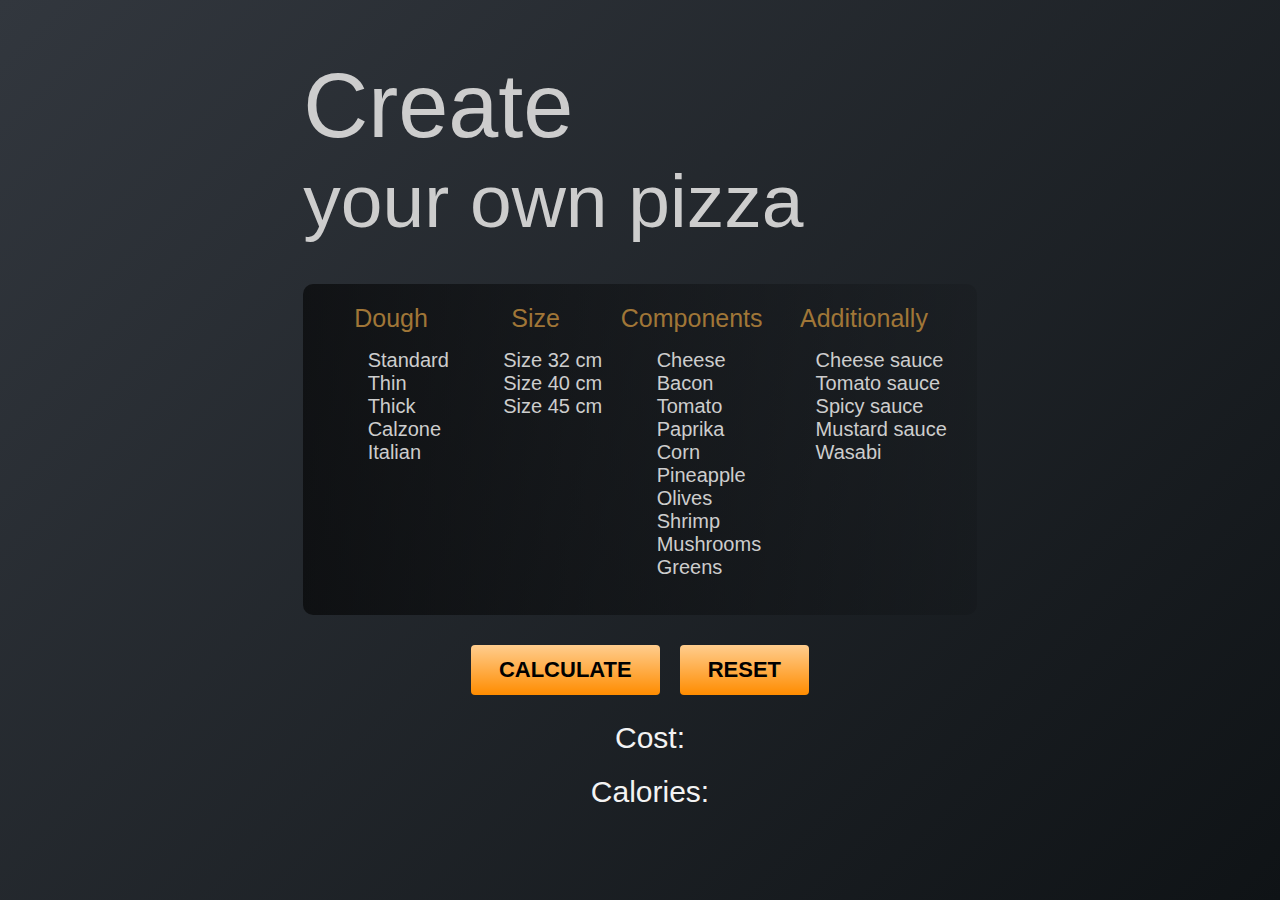
==== index.html @ 3758a0a6 "processing script.js" ====
<!DOCTYPE html>
<html lang="en">
<head>
    <meta charset="UTF-8">
    <title>Pizza</title>
    <meta name="viewport" content="width=device-width, initial-scale=1">
    <link rel="stylesheet" href="css/style.css">
</head>
<body>
    <main>
        <div class="wrapper">
            <div class="page">
                <div class="title">
                    <h1>Create</h1>
                    <h2>your own pizza</h2>
                </div>
                <div class="container">
                    <form action="" class="form">
                        <h3>Dough</h3>
                        <ul>
                            <li>
                                <input type="radio" id="standard" name="dough" onclick="viewImgDough()">
                                <img src="img/pizza.png" alt="">
                                <label for="standard">Standard</label>
                            </li>
                            <li>
                                <input type="radio" id="thin" name="dough" onclick="viewImgDough()">
                                <img src="img/pizza.png" alt="">
                                <label for="thin">Thin</label>
                            </li>
                            <li>
                                <input type="radio" id="thick" name="dough" onclick="viewImgDough()">
                                <img src="img/pizza.png" alt="">
                                <label for="thick">Thick</label>
                            </li>
                            <li>
                                <input type="radio" id="calzone" name="dough" onclick="viewImgDough()">
                                <img src="img/pizza.png" alt="">
                                <label for="calzone">Calzone</label>
                            </li>
                            <li>
                                <input type="radio" id="italian" name="dough" onclick="viewImgDough()">
                                <img src="img/pizza.png" alt="">
                                <label for="italian">Italian</label>
                            </li>
                        </ul>
                    </form>
                    <form action="" class="form">
                        <h3>Size</h3>
                        <ul>
                            <li>
                                <input type="radio" id="size_32" name="size" onclick="viewImgSize(32)">
                                <img src="img/pizza.png" alt="">
                                <label for="size_32">Size 32 cm</label>
                            </li>
                            <li>
                                <input type="radio" id="size_40" name="size" onclick="viewImgSize(40)">
                                <img src="img/pizza.png" alt="">
                                <label for="size_40">Size 40 cm</label>
                            </li>
                            <li>
                                <input type="radio" id="size_45" name="size" onclick="viewImgSize(45)">
                                <img src="img/pizza.png" alt="">
                                <label for="size_45">Size 45 cm</label>
                            </li>
                        </ul>
                    </form>
                    <form action="" class="form">
                        <h3>Components</h3>
                        <ul>
                            <li>
                                <input type="checkbox" name="components" id="cheese" onclick="viewImgComponents()">
                                <img src="img/pizza.png" alt="">
                                <label for="cheese">Cheese</label>
                            </li>
                            <li>
                                <input type="checkbox" name="components" id="bacon" onclick="viewImgComponents()">
                                <img src="img/pizza.png" alt="">
                                <label for="bacon">Bacon</label>
                            </li>
                            <li>
                                <input type="checkbox" name="components" id="tomato" onclick="viewImgComponents()">
                                <img src="img/pizza.png" alt="">
                                <label for="tomato">Tomato</label>
                            </li>
                            <li>
                                <input type="checkbox" name="components" id="paprika" onclick="viewImgComponents()">
                                <img src="img/pizza.png" alt="">
                                <label for="paprika">Paprika</label>
                            </li>
                            <li>
                                <input type="checkbox" name="components" id="corn" onclick="viewImgComponents()">
                                <img src="img/pizza.png" alt="">
                                <label for="corn">Corn</label>
                            </li>
                            <li>
                                <input type="checkbox" name="components" id="pineapple" onclick="viewImgComponents()">
                                <img src="img/pizza.png" alt="">
                                <label for="pineapple">Pineapple</label>
                            </li>
                            <li>
                                <input type="checkbox" name="components" id="olives" onclick="viewImgComponents()">
                                <img src="img/pizza.png" alt="">
                                <label for="olives">Olives</label>
                            </li>
                            <li>
                                <input type="checkbox" name="components" id="shrimp" onclick="viewImgComponents()">
                                <img src="img/pizza.png" alt="">
                                <label for="shrimp">Shrimp</label>
                            </li>
                            <li>
                                <input type="checkbox" name="components" id="mushrooms" onclick="viewImgComponents()">
                                <img src="img/pizza.png" alt="">
                                <label for="mushrooms">Mushrooms</label>
                            </li>
                            <li>
                                <input type="checkbox" name="components" id="greens" onclick="viewImgComponents()">
                                <img src="img/pizza.png" alt="">
                                <label for="greens">Greens</label>
                            </li>
                        </ul>
                    </form>
                    <form action="" class="form">
                        <h3>Additionally</h3>
                        <ul>
                            <li>
                                <input type="checkbox" name="additionally" id="cheese_sauce" onclick="viewImgAdditionally()">
                                <img src="img/pizza.png" alt="">
                                <label for="cheese_sauce">Cheese sauce</label>
                            </li>
                            <li>
                                <input type="checkbox" name="additionally" id="tomato_sauce" onclick="viewImgAdditionally()">
                                <img src="img/pizza.png" alt="">
                                <label for="tomato_sauce">Tomato sauce</label>
                            </li>
                            <li>
                                <input type="checkbox" name="additionally" id="spicy_sauce" onclick="viewImgAdditionally()">
                                <img src="img/pizza.png" alt="">
                                <label for="spicy_sauce">Spicy sauce</label>
                            </li>
                            <li>
                                <input type="checkbox" name="additionally" id="mustard_sauce" onclick="viewImgAdditionally()">
                                <img src="img/pizza.png" alt="">
                                <label for="mustard_sauce">Mustard sauce</label>
                            </li>
                            <li>
                                <input type="checkbox" name="additionally" id="wasabi" onclick="viewImgAdditionally()">
                                <img src="img/pizza.png" alt="">
                                <label for="wasabi">Wasabi</label>
                            </li>
                        </ul>
                    </form>
                </div>
                <div class="button">
                    <button onclick="cooking()">calculate</button>
                    <button onclick="reset()">reset</button>
                </div>
            </div>
            <div class="result">
                <div class="information_image">
                    <div class="information_cost" id="information_cost">Cost: </div>
                    <div class="information_calories" id="information_calories">Calories: </div>
                    <div class="img_container_block">
                        <div class="img_dough_block">
                            <img src="img/dough/standard.png" alt="" class="img_dough">
                            <img src="img/dough/thin.png" alt="" class="img_dough">
                            <img src="img/dough/thick.png" alt="" class="img_dough">
                            <img src="img/dough/calzone.png" alt="" class="img_dough">
                            <img src="img/dough/italian.png" alt="" class="img_dough">
                        </div>
                        <div class="img_components_block">
                            <img src="img/components/cheese.png" alt="" class="img_components">
                            <img src="img/components/bacon.png" alt="" class="img_components">
                            <img src="img/components/tomato.png" alt="" class="img_components">
                            <img src="img/components/paprika.png" alt="" class="img_components">
                            <img src="img/components/corn.png" alt="" class="img_components">
                            <img src="img/components/pineapple.png" alt="" class="img_components">
                            <img src="img/components/olives.png" alt="" class="img_components">
                            <img src="img/components/shrimp.png" alt="" class="img_components">
                            <img src="img/components/mushrooms.png" alt="" class="img_components">
                            <img src="img/components/greens.png" alt="" class="img_components">
                        </div>
                        <div class="img_additionally_block">
                            <img src="img/additionally/cheese.png" alt="" class="img_additionally">
                            <img src="img/additionally/tomato.png" alt="" class="img_additionally">
                            <img src="img/additionally/spicy.png" alt="" class="img_additionally">
                            <img src="img/additionally/mustard.png" alt="" class="img_additionally">
                            <img src="img/additionally/wassabi.png" alt="" class="img_additionally">
                        </div>
                    </div>
                </div>
            </div>
        </div>
    </main>
</body>
<script src="script/script.js"></script>
</html>
---- css/style.css ----
@font-face {
    font-family: Righteous;
    src: url("../font/Righteous-Regular.ttf");
}
body{
    margin: 0;
    background: linear-gradient(135deg, #32373e, #0f1316);
    font-family: Righteous, sans-serif;
}
main{
    height: 100vh;
    width: 100vw;
    background-image: url(../img/background.png);
    background-size: contain;
    background-repeat: no-repeat;
    display: flex;
    align-items: flex-start;
    justify-content: center;
}
.wrapper{
    width: 1100px;
    display: flex;
    align-items: center;
    justify-content: flex-start;
}
h1{
    color: #cdcdcd;
    font-size: 120px;
    font-weight: 500;
    margin: 0;
}
h2{
    color: #cdcdcd;
    font-size: 100px;
    font-weight: 500;
    margin: 0 0 40px 0;
}
h3{
    color: #a07637;
    text-align: center;
    font-size: 25px;
    margin: 0 0 10px;
    font-weight: 300;
}
.page{
    display: flex;
    align-items: flex-start;
    flex-direction: column;

}
.container{
    display: flex;
    align-items: flex-start;
    flex-direction: row;
    justify-content: flex-start;
    background: linear-gradient(90deg, rgba(1,1,1,0.6), rgba(1,1,1,0.1)) ;
    border-radius: 10px;
    padding: 20px;
}
label{
    color: #cdcdcd;
    font-size: 20px;
    transition: 0.4s;
}
label:hover, input:hover{
    cursor: pointer;
    color: #ffcd8e;
}
input{
    position: absolute;
    z-index: -1;
    opacity: 0;
}
input:checked ~ label{
    color: darkorange;
}
input:checked + img{
    opacity: 1;
}
ul{
    list-style: none;
    padding: 0 10px;
}
li img{
    height: 18px;
    opacity: 0;
    transition: 0.2s;
}
.button{
    display: flex;
    width: 100%;
    justify-content: center;
}
button{
    padding: 12px 28px;
    background: linear-gradient(#ffcd8e,darkorange);
    transition: 0.5s;
    border: none;
    outline: 0;
    border-radius: 4px;
    font-size: 22px;
    font-weight: 600;
    margin: 30px 10px 10px;
    text-transform: uppercase;
}
button:hover{
    cursor: pointer;
    background: linear-gradient(#edc087, #e17c02);
}
.result{
    display: flex;
    flex-direction: column;
    justify-content: flex-start;
    position: absolute;
    bottom: 10px;
    right: 10px;

}
.information_image{
    width: 550px;
    height: 550px;
    margin: 20px;
    display: flex;
    flex-direction: column;
    align-items: center;
    justify-content: center;
}
.information_cost{
    font-size: 30px;
    color: #f3f3f3;
    padding: 10px 20px;
    height: 45px;
    width: 100%;
    font-weight: 300;
}
.information_cost span{
    color: orange;
    padding: 0 10px;
    font-weight: 600;
}
.information_calories{
    font-size: 30px;
    color: #f3f3f3;
    padding: 10px 20px;
    height: 45px;
    width: 100%;
    font-weight: 300;
}
.information_calories span{
    color: orange;
    padding: 0 10px;
    font-weight: 600;
}
.img_container_block{
    display: flex;
    align-items: center;
    justify-content: center;
    width: 550px;
    height: 550px;
    background-image: url(../img/table.png);
    background-size: contain;
    background-repeat: no-repeat;
    background-position: center center;
    position: relative;
}
.img_container_block div{
    display: flex;
    align-items: center;
    justify-content: center;
    position: absolute;
    width: 260px;
    height: 260px;
}
.img_dough{
    display: flex;
    align-items: center;
    justify-content: center;
    position: absolute;
    width: 100%;
    height: 100%;
    border-radius: 50%;
    box-shadow: 10px 7px 16px -10px rgba(0,0,0,0.75);
    opacity: 0;
    transition: 1s;
}
.img_components{
    display: flex;
    align-items: center;
    justify-content: center;
    position: absolute;
    opacity: 0;
    transition: 1s;
}
.img_components{
    width: 87%;
    height: 87%;
}
.img_additionally_block{
    position: absolute;
    top: 70px;
    right: 0;
    transition: 0.5s;
    display: flex;
    flex-direction: column;
    max-width: 100px;
}
.img_additionally_block img{
    width: 100px;
    opacity: 0;
}

@media (max-width: 1400px) {
    .information_image{
        flex-direction: column;
        width: 100%;
        height: 450px;
        text-align: center;
    }
    .result{
        position: relative;
    }
    .img_container_block{
        height: 450px;
    }
    .wrapper{
        flex-direction: column;
        align-items: center;
        background-image: none;
    }
    h1{
        font-size: 90px;
    }
    h2{
        font-size: 75px;
    }
    .information_image{
        height: 100px;
    }
    .img_container_block{
        display: none;
    }
    main{
        align-items: center;
    }
}
@media (max-width: 840px) {
    main{
        justify-content: flex-start;
    }
    h1{
        font-size: 65px;
        text-align: end;
    }
    h2{
        font-size: 45px;
        text-align: end;
    }
    h3{
        font-size: 16px;
    }
    label{
        font-size: 14px;
    }
    .wrapper{
        min-width: 600px;
    }
    li img{
        height: 12px;
    }
    .title{
        display: flex;
        width: 100%;
        flex-direction: column;
        align-items: flex-end;
    }
    .information_cost, .information_calories{
        font-size: 22px;
    }
    .information_calories span, .information_cost span{
        font-size: 30px;
    }
}
@media (max-width: 600px) {
    .container{
        flex-direction: column;
    }
}
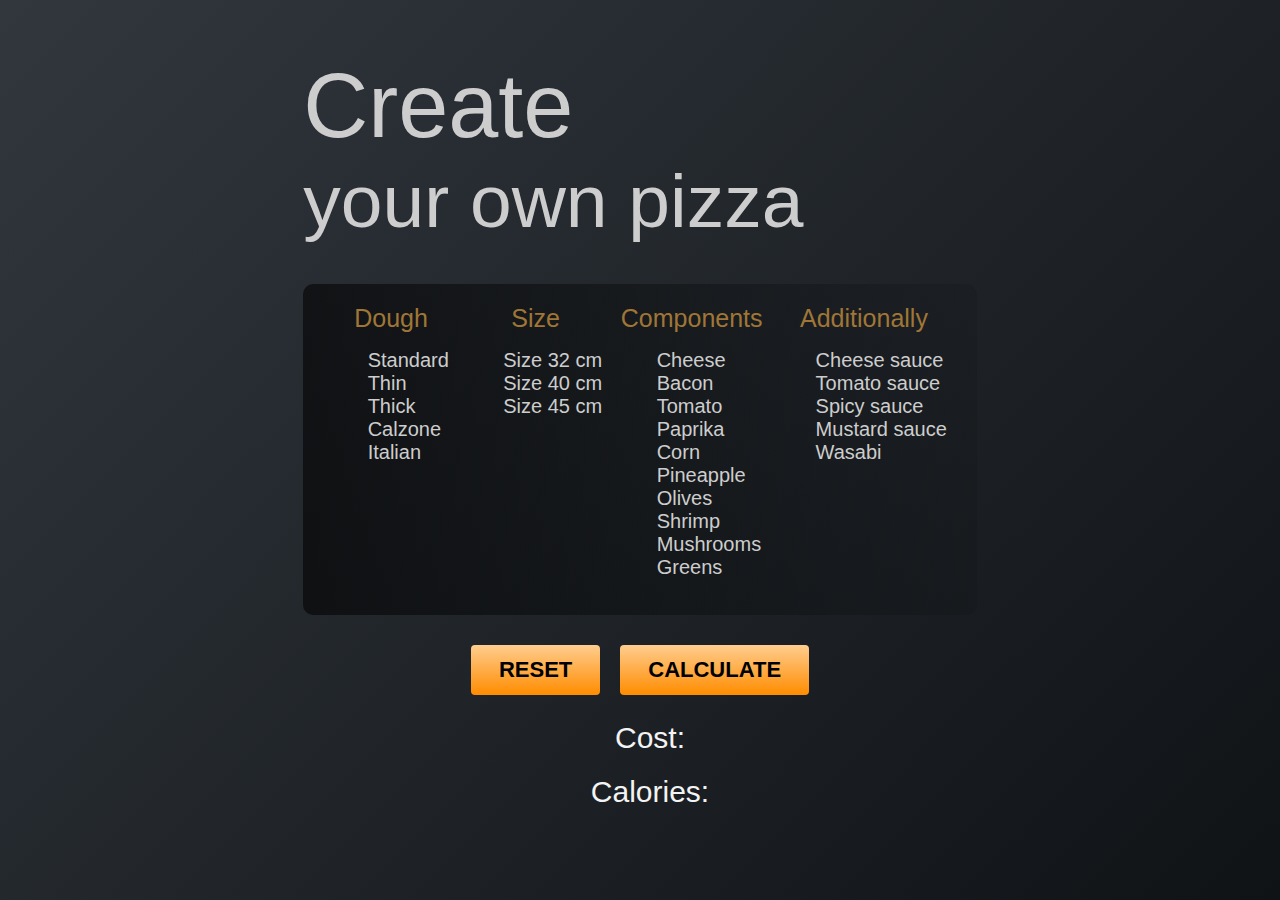
==== commit 78213fd7: "processing script.js" ====
--- a/index.html
+++ b/index.html
@@ -5,6 +5,7 @@
     <title>Pizza</title>
     <meta name="viewport" content="width=device-width, initial-scale=1">
     <link rel="stylesheet" href="css/style.css">
+    <link href="https://fonts.googleapis.com/icon?family=Material+Icons" rel="stylesheet">
 </head>
 <body>
     <main>
@@ -152,8 +153,8 @@
                     </form>
                 </div>
                 <div class="button">
+                    <button onclick="reset()">reset</button>
                     <button onclick="cooking()">calculate</button>
-                    <button onclick="reset()">reset</button>
                 </div>
             </div>
             <div class="result">
@@ -192,6 +193,33 @@
             </div>
         </div>
     </main>
+<div class="popup" id="popup">
+    <div class="popup_container">
+        <div class="popup_content" id="popup_content">
+            <div class="close_popup" onclick="closePopup()">
+                <span class="material-icons">
+                    close
+                </span>
+            </div>
+            <div class="title_popup">
+                Warning
+            </div>
+            <div class="text_popup" id="text_popup">
+                <div>Lorem ipsum dolor sit amet, consectetur adipisicing elit. Aperiam debitis dolor dolore hic ipsa
+                    labore libero modi nam, necessitatibus nesciunt officia pariatur, perspiciatis quod tempora vel! Cum
+                    deserunt libero voluptates!
+                </div>
+                <div>Expedita nobis nulla quis repellat sint, veniam! Beatae corporis harum possimus quas quos.
+                    Assumenda atque distinctio eligendi ipsam iure nam neque nesciunt qui, rem temporibus totam, unde
+                    velit veniam veritatis?
+                </div>
+            </div>
+            <div class="popup_button">
+                <button onclick="closePopup()">OK</button>
+            </div>
+        </div>
+    </div>
+</div>
 </body>
 <script src="script/script.js"></script>
 </html>--- a/css/style.css
+++ b/css/style.css
@@ -209,6 +209,58 @@
     opacity: 0;
 }
 
+.popup{
+    position: fixed;
+    top: 0;
+    left: 0;
+    width: 100%;
+    height: 100%;
+    background-color: rgba(1,1,1,0.8);
+    opacity: 0;
+    visibility: hidden;
+    transition: 1s;
+}
+.popup_container{
+    min-height: 100%;
+    display: flex;
+    justify-content: center;
+    align-items: center;
+    font-family: sans-serif;
+    padding: 30px 10px;
+}
+.popup_content{
+    background-color: #FFFFFF;
+    color: #2d2d2d;
+    max-width: 600px;
+    padding: 30px;
+    position: relative;
+    transition: 0.8s;
+    transform: perspective(700px) translate(0, -100%) rotateX(45deg);
+}
+.title_popup{
+    font-size: 40px;
+    margin-bottom: 30px;
+    font-weight: 600;
+}
+.text_popup span{
+    color: #a07637;
+    font-weight: 600;
+}
+.close_popup span{
+    position: absolute;
+    top: 10px;
+    right: 10px;
+}
+.close_popup span:hover{
+    cursor: pointer;
+    transition: 0.3s;
+    color: #e17c02;
+}
+.popup_button{
+    width: 100%;
+    display: flex;
+    justify-content: center;
+}
 @media (max-width: 1400px) {
     .information_image{
         flex-direction: column;
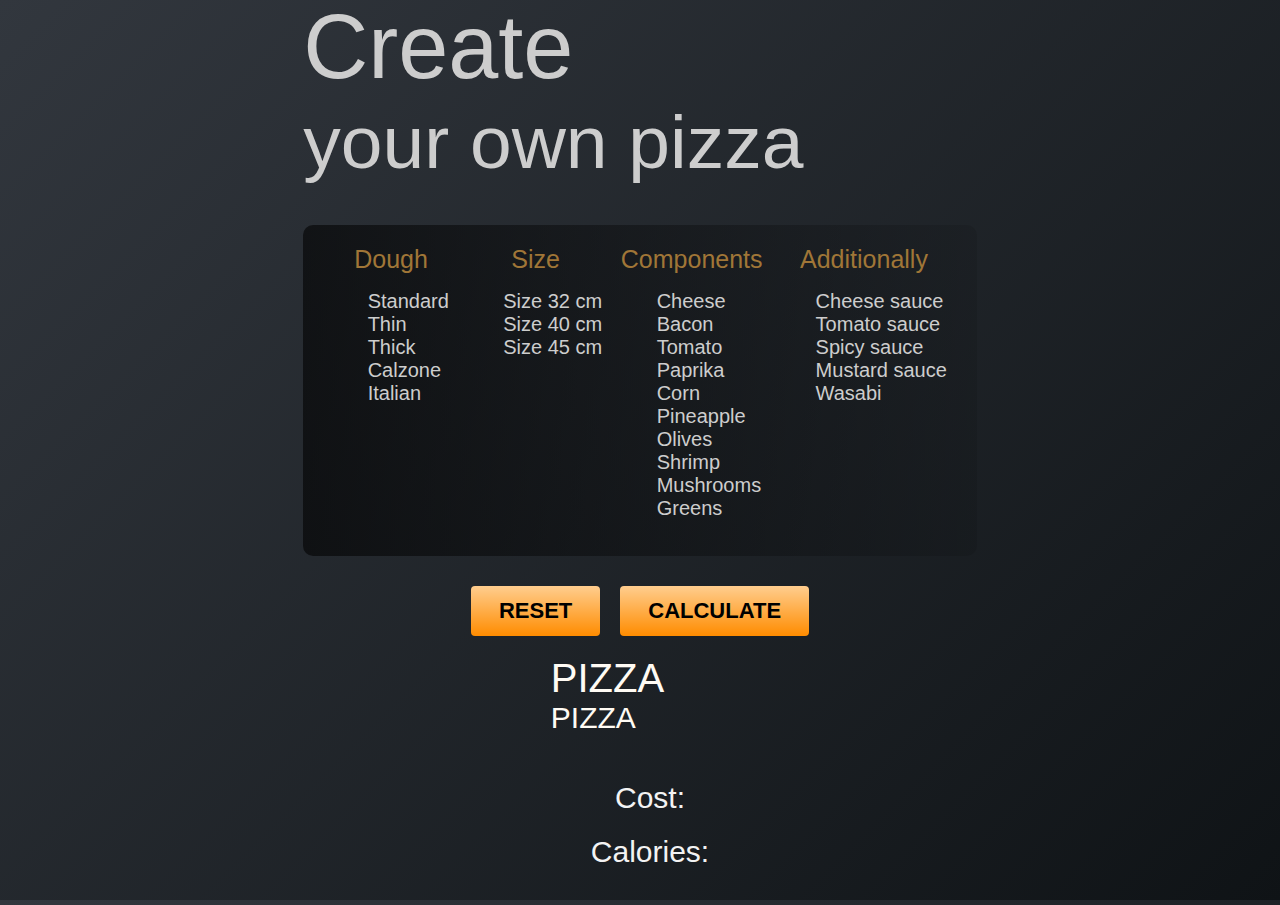
==== commit e9e82c89: "correct html. add div.result_pizza" ====
--- a/index.html
+++ b/index.html
@@ -158,6 +158,10 @@
                 </div>
             </div>
             <div class="result">
+                <div class="result_pizza" id="result_pizza">
+                    <div class="result_title">PIZZA</div>
+                    <div class="result_components">PIZZA</div>
+                </div>
                 <div class="information_image">
                     <div class="information_cost" id="information_cost">Cost: </div>
                     <div class="information_calories" id="information_calories">Calories: </div>
@@ -202,7 +206,7 @@
                 </span>
             </div>
             <div class="title_popup">
-                Warning
+                The pizza is not formed
             </div>
             <div class="text_popup" id="text_popup">
                 <div>Lorem ipsum dolor sit amet, consectetur adipisicing elit. Aperiam debitis dolor dolore hic ipsa
@@ -215,7 +219,9 @@
                 </div>
             </div>
             <div class="popup_button">
-                <button onclick="closePopup()">OK</button>
+                <button onclick="closePopup()">
+                    Return to select
+                </button>
             </div>
         </div>
     </div>
--- a/css/style.css
+++ b/css/style.css
@@ -103,6 +103,10 @@
     margin: 30px 10px 10px;
     text-transform: uppercase;
 }
+button span{
+    margin: 0 12px;
+    font-size: 22px;
+}
 button:hover{
     cursor: pointer;
     background: linear-gradient(#edc087, #e17c02);
@@ -115,6 +119,17 @@
     bottom: 10px;
     right: 10px;
 
+}
+.result_pizza{
+padding: 20px;
+}
+.result_title{
+    font-size: 40px;
+    color: #fffbf4;
+}
+.result_components{
+    font-size: 30px;
+    color: #fffbf4;
 }
 .information_image{
     width: 550px;
@@ -229,18 +244,22 @@
     padding: 30px 10px;
 }
 .popup_content{
-    background-color: #FFFFFF;
+    background-color: white;
+    box-shadow:1px 2px 9px 7px rgba(0,0,0,0.21)inset;
+    border-radius: 5px;
     color: #2d2d2d;
     max-width: 600px;
     padding: 30px;
     position: relative;
     transition: 0.8s;
-    transform: perspective(700px) translate(0, -100%) rotateX(45deg);
+    transform: perspective(700px) translate(0, -200%) rotateX(45deg);
+    text-align: center;
 }
 .title_popup{
     font-size: 40px;
-    margin-bottom: 30px;
-    font-weight: 600;
+    margin: 15px 0 30px;
+    font-weight: 600;
+    text-align: center;
 }
 .text_popup span{
     color: #a07637;
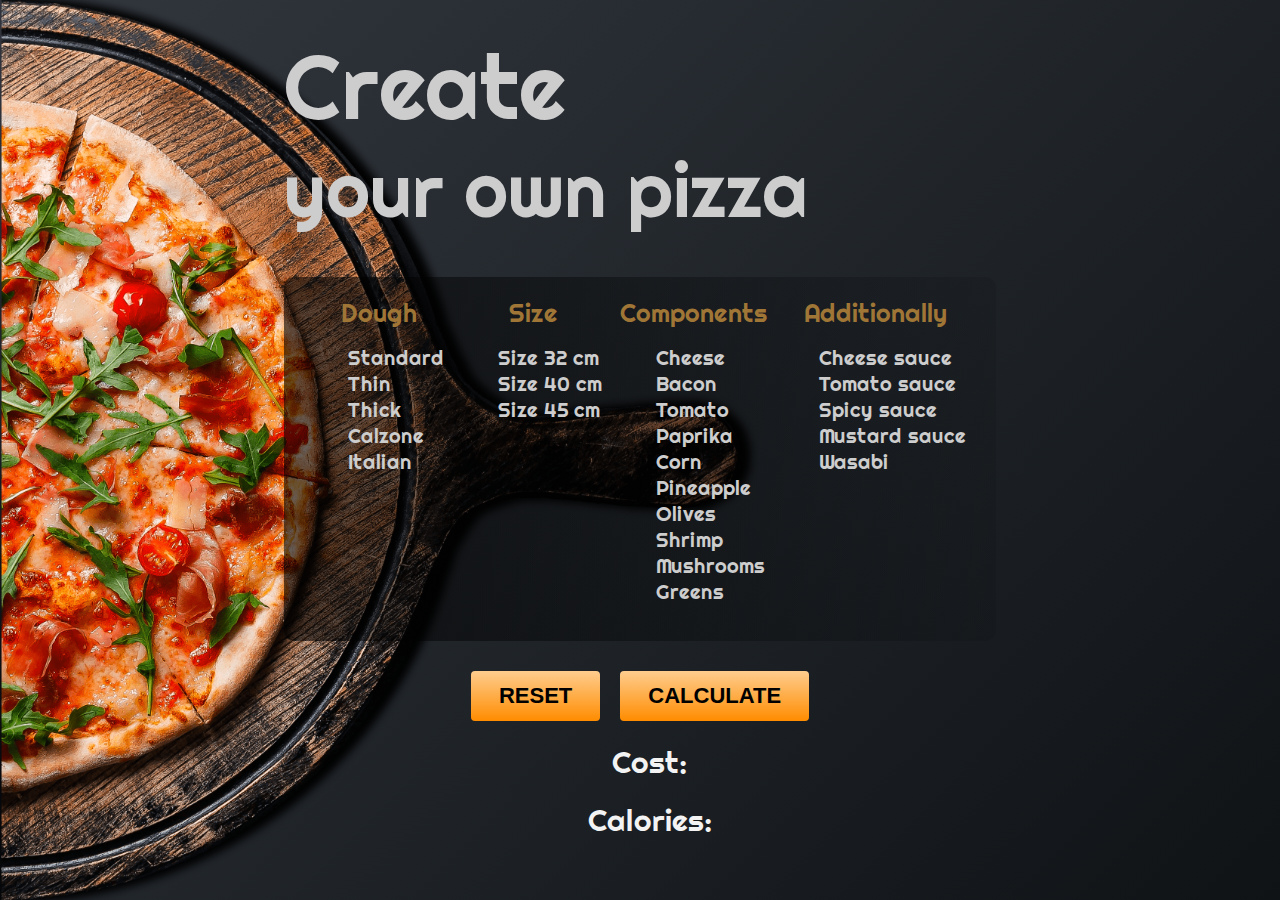
==== commit 34bb8f75: "Merge 6398d579c5e54543dda902efd6c99916c4ea619d into 1d4d8d4e153381d5fc162fe3915fe1eb0f5e0ee5" ====
--- a/index.html
+++ b/index.html
@@ -20,29 +20,29 @@
                         <h3>Dough</h3>
                         <ul>
                             <li>
-                                <input type="radio" id="standard" name="dough" onclick="viewImgDough()">
-                                <img src="img/pizza.png" alt="">
-                                <label for="standard">Standard</label>
-                            </li>
-                            <li>
-                                <input type="radio" id="thin" name="dough" onclick="viewImgDough()">
-                                <img src="img/pizza.png" alt="">
-                                <label for="thin">Thin</label>
-                            </li>
-                            <li>
-                                <input type="radio" id="thick" name="dough" onclick="viewImgDough()">
-                                <img src="img/pizza.png" alt="">
-                                <label for="thick">Thick</label>
-                            </li>
-                            <li>
-                                <input type="radio" id="calzone" name="dough" onclick="viewImgDough()">
-                                <img src="img/pizza.png" alt="">
-                                <label for="calzone">Calzone</label>
-                            </li>
-                            <li>
-                                <input type="radio" id="italian" name="dough" onclick="viewImgDough()">
-                                <img src="img/pizza.png" alt="">
-                                <label for="italian">Italian</label>
+                                <input type="radio" id="Standard" name="dough" onclick="viewImgDough()">
+                                <img src="img/pizza.png" alt="">
+                                <label for="Standard">Standard</label>
+                            </li>
+                            <li>
+                                <input type="radio" id="Thin" name="dough" onclick="viewImgDough()">
+                                <img src="img/pizza.png" alt="">
+                                <label for="Thin">Thin</label>
+                            </li>
+                            <li>
+                                <input type="radio" id="Thick" name="dough" onclick="viewImgDough()">
+                                <img src="img/pizza.png" alt="">
+                                <label for="Thick">Thick</label>
+                            </li>
+                            <li>
+                                <input type="radio" id="Calzone" name="dough" onclick="viewImgDough()">
+                                <img src="img/pizza.png" alt="">
+                                <label for="Calzone">Calzone</label>
+                            </li>
+                            <li>
+                                <input type="radio" id="Italian" name="dough" onclick="viewImgDough()">
+                                <img src="img/pizza.png" alt="">
+                                <label for="Italian">Italian</label>
                             </li>
                         </ul>
                     </form>
@@ -50,19 +50,19 @@
                         <h3>Size</h3>
                         <ul>
                             <li>
-                                <input type="radio" id="size_32" name="size" onclick="viewImgSize(32)">
-                                <img src="img/pizza.png" alt="">
-                                <label for="size_32">Size 32 cm</label>
-                            </li>
-                            <li>
-                                <input type="radio" id="size_40" name="size" onclick="viewImgSize(40)">
-                                <img src="img/pizza.png" alt="">
-                                <label for="size_40">Size 40 cm</label>
-                            </li>
-                            <li>
-                                <input type="radio" id="size_45" name="size" onclick="viewImgSize(45)">
-                                <img src="img/pizza.png" alt="">
-                                <label for="size_45">Size 45 cm</label>
+                                <input type="radio" id="Size_32" name="size" onclick="viewImgSize(32)">
+                                <img src="img/pizza.png" alt="">
+                                <label for="Size_32">Size 32 cm</label>
+                            </li>
+                            <li>
+                                <input type="radio" id="Size_40" name="size" onclick="viewImgSize(40)">
+                                <img src="img/pizza.png" alt="">
+                                <label for="Size_40">Size 40 cm</label>
+                            </li>
+                            <li>
+                                <input type="radio" id="Size_45" name="size" onclick="viewImgSize(45)">
+                                <img src="img/pizza.png" alt="">
+                                <label for="Size_45">Size 45 cm</label>
                             </li>
                         </ul>
                     </form>
@@ -70,54 +70,54 @@
                         <h3>Components</h3>
                         <ul>
                             <li>
-                                <input type="checkbox" name="components" id="cheese" onclick="viewImgComponents()">
-                                <img src="img/pizza.png" alt="">
-                                <label for="cheese">Cheese</label>
-                            </li>
-                            <li>
-                                <input type="checkbox" name="components" id="bacon" onclick="viewImgComponents()">
-                                <img src="img/pizza.png" alt="">
-                                <label for="bacon">Bacon</label>
-                            </li>
-                            <li>
-                                <input type="checkbox" name="components" id="tomato" onclick="viewImgComponents()">
-                                <img src="img/pizza.png" alt="">
-                                <label for="tomato">Tomato</label>
-                            </li>
-                            <li>
-                                <input type="checkbox" name="components" id="paprika" onclick="viewImgComponents()">
-                                <img src="img/pizza.png" alt="">
-                                <label for="paprika">Paprika</label>
-                            </li>
-                            <li>
-                                <input type="checkbox" name="components" id="corn" onclick="viewImgComponents()">
-                                <img src="img/pizza.png" alt="">
-                                <label for="corn">Corn</label>
-                            </li>
-                            <li>
-                                <input type="checkbox" name="components" id="pineapple" onclick="viewImgComponents()">
-                                <img src="img/pizza.png" alt="">
-                                <label for="pineapple">Pineapple</label>
-                            </li>
-                            <li>
-                                <input type="checkbox" name="components" id="olives" onclick="viewImgComponents()">
-                                <img src="img/pizza.png" alt="">
-                                <label for="olives">Olives</label>
-                            </li>
-                            <li>
-                                <input type="checkbox" name="components" id="shrimp" onclick="viewImgComponents()">
-                                <img src="img/pizza.png" alt="">
-                                <label for="shrimp">Shrimp</label>
-                            </li>
-                            <li>
-                                <input type="checkbox" name="components" id="mushrooms" onclick="viewImgComponents()">
-                                <img src="img/pizza.png" alt="">
-                                <label for="mushrooms">Mushrooms</label>
-                            </li>
-                            <li>
-                                <input type="checkbox" name="components" id="greens" onclick="viewImgComponents()">
-                                <img src="img/pizza.png" alt="">
-                                <label for="greens">Greens</label>
+                                <input type="checkbox" name="components" id="Cheese" onclick="viewImgComponents()">
+                                <img src="img/pizza.png" alt="">
+                                <label for="Cheese">Cheese</label>
+                            </li>
+                            <li>
+                                <input type="checkbox" name="components" id="Bacon" onclick="viewImgComponents()">
+                                <img src="img/pizza.png" alt="">
+                                <label for="Bacon">Bacon</label>
+                            </li>
+                            <li>
+                                <input type="checkbox" name="components" id="Tomato" onclick="viewImgComponents()">
+                                <img src="img/pizza.png" alt="">
+                                <label for="Tomato">Tomato</label>
+                            </li>
+                            <li>
+                                <input type="checkbox" name="components" id="Paprika" onclick="viewImgComponents()">
+                                <img src="img/pizza.png" alt="">
+                                <label for="Paprika">Paprika</label>
+                            </li>
+                            <li>
+                                <input type="checkbox" name="components" id="Corn" onclick="viewImgComponents()">
+                                <img src="img/pizza.png" alt="">
+                                <label for="Corn">Corn</label>
+                            </li>
+                            <li>
+                                <input type="checkbox" name="components" id="Pineapple" onclick="viewImgComponents()">
+                                <img src="img/pizza.png" alt="">
+                                <label for="Pineapple">Pineapple</label>
+                            </li>
+                            <li>
+                                <input type="checkbox" name="components" id="Olives" onclick="viewImgComponents()">
+                                <img src="img/pizza.png" alt="">
+                                <label for="Olives">Olives</label>
+                            </li>
+                            <li>
+                                <input type="checkbox" name="components" id="Shrimp" onclick="viewImgComponents()">
+                                <img src="img/pizza.png" alt="">
+                                <label for="Shrimp">Shrimp</label>
+                            </li>
+                            <li>
+                                <input type="checkbox" name="components" id="Mushrooms" onclick="viewImgComponents()">
+                                <img src="img/pizza.png" alt="">
+                                <label for="Mushrooms">Mushrooms</label>
+                            </li>
+                            <li>
+                                <input type="checkbox" name="components" id="Greens" onclick="viewImgComponents()">
+                                <img src="img/pizza.png" alt="">
+                                <label for="Greens">Greens</label>
                             </li>
                         </ul>
                     </form>
@@ -125,29 +125,29 @@
                         <h3>Additionally</h3>
                         <ul>
                             <li>
-                                <input type="checkbox" name="additionally" id="cheese_sauce" onclick="viewImgAdditionally()">
-                                <img src="img/pizza.png" alt="">
-                                <label for="cheese_sauce">Cheese sauce</label>
-                            </li>
-                            <li>
-                                <input type="checkbox" name="additionally" id="tomato_sauce" onclick="viewImgAdditionally()">
-                                <img src="img/pizza.png" alt="">
-                                <label for="tomato_sauce">Tomato sauce</label>
-                            </li>
-                            <li>
-                                <input type="checkbox" name="additionally" id="spicy_sauce" onclick="viewImgAdditionally()">
-                                <img src="img/pizza.png" alt="">
-                                <label for="spicy_sauce">Spicy sauce</label>
-                            </li>
-                            <li>
-                                <input type="checkbox" name="additionally" id="mustard_sauce" onclick="viewImgAdditionally()">
-                                <img src="img/pizza.png" alt="">
-                                <label for="mustard_sauce">Mustard sauce</label>
-                            </li>
-                            <li>
-                                <input type="checkbox" name="additionally" id="wasabi" onclick="viewImgAdditionally()">
-                                <img src="img/pizza.png" alt="">
-                                <label for="wasabi">Wasabi</label>
+                                <input type="checkbox" name="additionally" id="Cheese_sauce" onclick="viewImgAdditionally()">
+                                <img src="img/pizza.png" alt="">
+                                <label for="Cheese_sauce">Cheese sauce</label>
+                            </li>
+                            <li>
+                                <input type="checkbox" name="additionally" id="Tomato_sauce" onclick="viewImgAdditionally()">
+                                <img src="img/pizza.png" alt="">
+                                <label for="Tomato_sauce">Tomato sauce</label>
+                            </li>
+                            <li>
+                                <input type="checkbox" name="additionally" id="Spicy_sauce" onclick="viewImgAdditionally()">
+                                <img src="img/pizza.png" alt="">
+                                <label for="Spicy_sauce">Spicy sauce</label>
+                            </li>
+                            <li>
+                                <input type="checkbox" name="additionally" id="Mustard_sauce" onclick="viewImgAdditionally()">
+                                <img src="img/pizza.png" alt="">
+                                <label for="Mustard_sauce">Mustard sauce</label>
+                            </li>
+                            <li>
+                                <input type="checkbox" name="additionally" id="Wasabi" onclick="viewImgAdditionally()">
+                                <img src="img/pizza.png" alt="">
+                                <label for="Wasabi">Wasabi</label>
                             </li>
                         </ul>
                     </form>
@@ -158,10 +158,6 @@
                 </div>
             </div>
             <div class="result">
-                <div class="result_pizza" id="result_pizza">
-                    <div class="result_title">PIZZA</div>
-                    <div class="result_components">PIZZA</div>
-                </div>
                 <div class="information_image">
                     <div class="information_cost" id="information_cost">Cost: </div>
                     <div class="information_calories" id="information_calories">Calories: </div>
@@ -227,5 +223,6 @@
     </div>
 </div>
 </body>
+<script src="script/Objects.js"></script>
 <script src="script/script.js"></script>
 </html>--- a/css/style.css
+++ b/css/style.css
@@ -118,18 +118,6 @@
     position: absolute;
     bottom: 10px;
     right: 10px;
-
-}
-.result_pizza{
-padding: 20px;
-}
-.result_title{
-    font-size: 40px;
-    color: #fffbf4;
-}
-.result_components{
-    font-size: 30px;
-    color: #fffbf4;
 }
 .information_image{
     width: 550px;
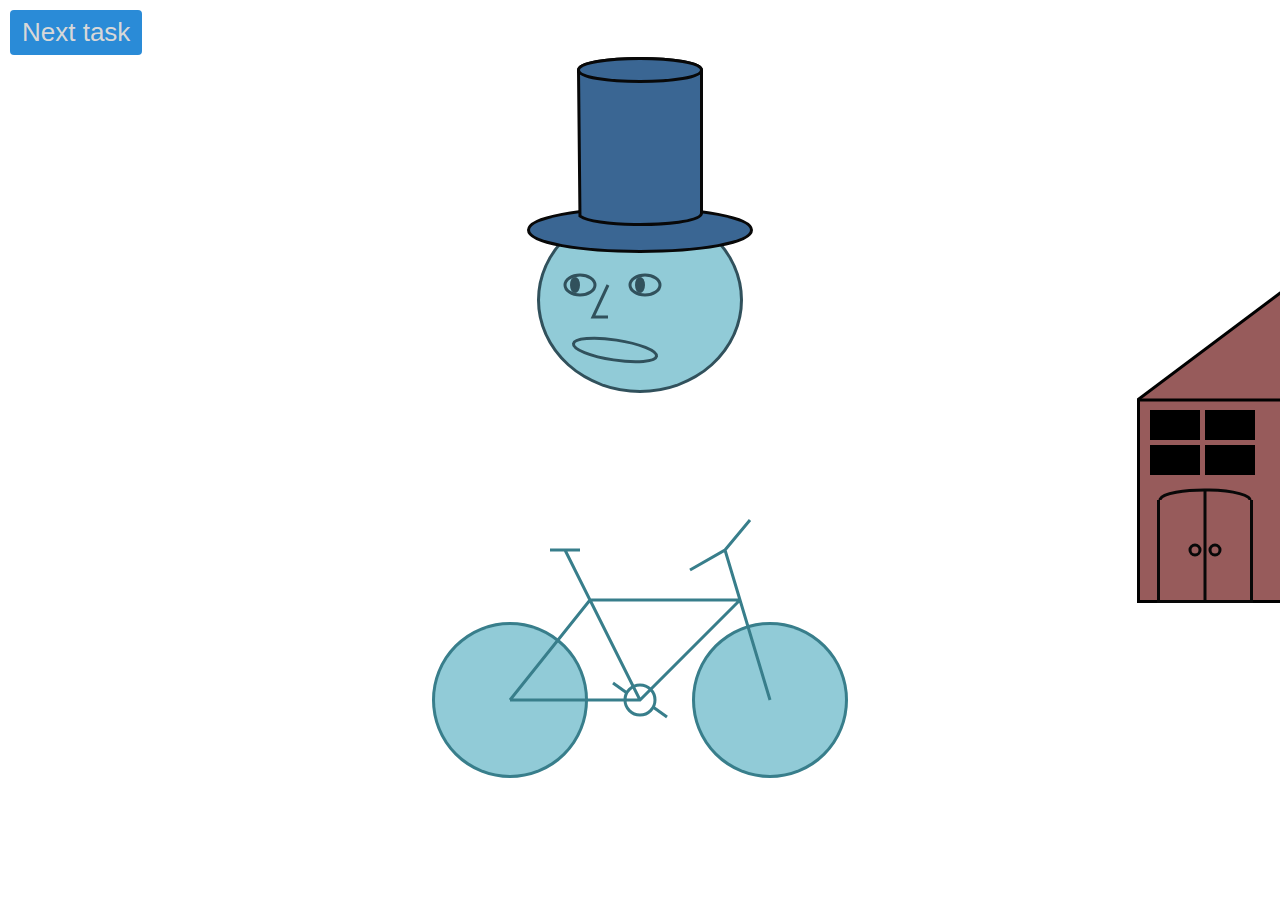
==== commit 3aef1dc1: "add a half part of a task" ====
--- a/index.html
+++ b/index.html
@@ -2,227 +2,15 @@
 <html lang="en">
 <head>
     <meta charset="UTF-8">
-    <title>Pizza</title>
-    <meta name="viewport" content="width=device-width, initial-scale=1">
+    <title>Task_7</title>
     <link rel="stylesheet" href="css/style.css">
-    <link href="https://fonts.googleapis.com/icon?family=Material+Icons" rel="stylesheet">
 </head>
 <body>
-    <main>
-        <div class="wrapper">
-            <div class="page">
-                <div class="title">
-                    <h1>Create</h1>
-                    <h2>your own pizza</h2>
-                </div>
-                <div class="container">
-                    <form action="" class="form">
-                        <h3>Dough</h3>
-                        <ul>
-                            <li>
-                                <input type="radio" id="Standard" name="dough" onclick="viewImgDough()">
-                                <img src="img/pizza.png" alt="">
-                                <label for="Standard">Standard</label>
-                            </li>
-                            <li>
-                                <input type="radio" id="Thin" name="dough" onclick="viewImgDough()">
-                                <img src="img/pizza.png" alt="">
-                                <label for="Thin">Thin</label>
-                            </li>
-                            <li>
-                                <input type="radio" id="Thick" name="dough" onclick="viewImgDough()">
-                                <img src="img/pizza.png" alt="">
-                                <label for="Thick">Thick</label>
-                            </li>
-                            <li>
-                                <input type="radio" id="Calzone" name="dough" onclick="viewImgDough()">
-                                <img src="img/pizza.png" alt="">
-                                <label for="Calzone">Calzone</label>
-                            </li>
-                            <li>
-                                <input type="radio" id="Italian" name="dough" onclick="viewImgDough()">
-                                <img src="img/pizza.png" alt="">
-                                <label for="Italian">Italian</label>
-                            </li>
-                        </ul>
-                    </form>
-                    <form action="" class="form">
-                        <h3>Size</h3>
-                        <ul>
-                            <li>
-                                <input type="radio" id="Size_32" name="size" onclick="viewImgSize(32)">
-                                <img src="img/pizza.png" alt="">
-                                <label for="Size_32">Size 32 cm</label>
-                            </li>
-                            <li>
-                                <input type="radio" id="Size_40" name="size" onclick="viewImgSize(40)">
-                                <img src="img/pizza.png" alt="">
-                                <label for="Size_40">Size 40 cm</label>
-                            </li>
-                            <li>
-                                <input type="radio" id="Size_45" name="size" onclick="viewImgSize(45)">
-                                <img src="img/pizza.png" alt="">
-                                <label for="Size_45">Size 45 cm</label>
-                            </li>
-                        </ul>
-                    </form>
-                    <form action="" class="form">
-                        <h3>Components</h3>
-                        <ul>
-                            <li>
-                                <input type="checkbox" name="components" id="Cheese" onclick="viewImgComponents()">
-                                <img src="img/pizza.png" alt="">
-                                <label for="Cheese">Cheese</label>
-                            </li>
-                            <li>
-                                <input type="checkbox" name="components" id="Bacon" onclick="viewImgComponents()">
-                                <img src="img/pizza.png" alt="">
-                                <label for="Bacon">Bacon</label>
-                            </li>
-                            <li>
-                                <input type="checkbox" name="components" id="Tomato" onclick="viewImgComponents()">
-                                <img src="img/pizza.png" alt="">
-                                <label for="Tomato">Tomato</label>
-                            </li>
-                            <li>
-                                <input type="checkbox" name="components" id="Paprika" onclick="viewImgComponents()">
-                                <img src="img/pizza.png" alt="">
-                                <label for="Paprika">Paprika</label>
-                            </li>
-                            <li>
-                                <input type="checkbox" name="components" id="Corn" onclick="viewImgComponents()">
-                                <img src="img/pizza.png" alt="">
-                                <label for="Corn">Corn</label>
-                            </li>
-                            <li>
-                                <input type="checkbox" name="components" id="Pineapple" onclick="viewImgComponents()">
-                                <img src="img/pizza.png" alt="">
-                                <label for="Pineapple">Pineapple</label>
-                            </li>
-                            <li>
-                                <input type="checkbox" name="components" id="Olives" onclick="viewImgComponents()">
-                                <img src="img/pizza.png" alt="">
-                                <label for="Olives">Olives</label>
-                            </li>
-                            <li>
-                                <input type="checkbox" name="components" id="Shrimp" onclick="viewImgComponents()">
-                                <img src="img/pizza.png" alt="">
-                                <label for="Shrimp">Shrimp</label>
-                            </li>
-                            <li>
-                                <input type="checkbox" name="components" id="Mushrooms" onclick="viewImgComponents()">
-                                <img src="img/pizza.png" alt="">
-                                <label for="Mushrooms">Mushrooms</label>
-                            </li>
-                            <li>
-                                <input type="checkbox" name="components" id="Greens" onclick="viewImgComponents()">
-                                <img src="img/pizza.png" alt="">
-                                <label for="Greens">Greens</label>
-                            </li>
-                        </ul>
-                    </form>
-                    <form action="" class="form">
-                        <h3>Additionally</h3>
-                        <ul>
-                            <li>
-                                <input type="checkbox" name="additionally" id="Cheese_sauce" onclick="viewImgAdditionally()">
-                                <img src="img/pizza.png" alt="">
-                                <label for="Cheese_sauce">Cheese sauce</label>
-                            </li>
-                            <li>
-                                <input type="checkbox" name="additionally" id="Tomato_sauce" onclick="viewImgAdditionally()">
-                                <img src="img/pizza.png" alt="">
-                                <label for="Tomato_sauce">Tomato sauce</label>
-                            </li>
-                            <li>
-                                <input type="checkbox" name="additionally" id="Spicy_sauce" onclick="viewImgAdditionally()">
-                                <img src="img/pizza.png" alt="">
-                                <label for="Spicy_sauce">Spicy sauce</label>
-                            </li>
-                            <li>
-                                <input type="checkbox" name="additionally" id="Mustard_sauce" onclick="viewImgAdditionally()">
-                                <img src="img/pizza.png" alt="">
-                                <label for="Mustard_sauce">Mustard sauce</label>
-                            </li>
-                            <li>
-                                <input type="checkbox" name="additionally" id="Wasabi" onclick="viewImgAdditionally()">
-                                <img src="img/pizza.png" alt="">
-                                <label for="Wasabi">Wasabi</label>
-                            </li>
-                        </ul>
-                    </form>
-                </div>
-                <div class="button">
-                    <button onclick="reset()">reset</button>
-                    <button onclick="cooking()">calculate</button>
-                </div>
-            </div>
-            <div class="result">
-                <div class="information_image">
-                    <div class="information_cost" id="information_cost">Cost: </div>
-                    <div class="information_calories" id="information_calories">Calories: </div>
-                    <div class="img_container_block">
-                        <div class="img_dough_block">
-                            <img src="img/dough/standard.png" alt="" class="img_dough">
-                            <img src="img/dough/thin.png" alt="" class="img_dough">
-                            <img src="img/dough/thick.png" alt="" class="img_dough">
-                            <img src="img/dough/calzone.png" alt="" class="img_dough">
-                            <img src="img/dough/italian.png" alt="" class="img_dough">
-                        </div>
-                        <div class="img_components_block">
-                            <img src="img/components/cheese.png" alt="" class="img_components">
-                            <img src="img/components/bacon.png" alt="" class="img_components">
-                            <img src="img/components/tomato.png" alt="" class="img_components">
-                            <img src="img/components/paprika.png" alt="" class="img_components">
-                            <img src="img/components/corn.png" alt="" class="img_components">
-                            <img src="img/components/pineapple.png" alt="" class="img_components">
-                            <img src="img/components/olives.png" alt="" class="img_components">
-                            <img src="img/components/shrimp.png" alt="" class="img_components">
-                            <img src="img/components/mushrooms.png" alt="" class="img_components">
-                            <img src="img/components/greens.png" alt="" class="img_components">
-                        </div>
-                        <div class="img_additionally_block">
-                            <img src="img/additionally/cheese.png" alt="" class="img_additionally">
-                            <img src="img/additionally/tomato.png" alt="" class="img_additionally">
-                            <img src="img/additionally/spicy.png" alt="" class="img_additionally">
-                            <img src="img/additionally/mustard.png" alt="" class="img_additionally">
-                            <img src="img/additionally/wassabi.png" alt="" class="img_additionally">
-                        </div>
-                    </div>
-                </div>
-            </div>
-        </div>
-    </main>
-<div class="popup" id="popup">
-    <div class="popup_container">
-        <div class="popup_content" id="popup_content">
-            <div class="close_popup" onclick="closePopup()">
-                <span class="material-icons">
-                    close
-                </span>
-            </div>
-            <div class="title_popup">
-                The pizza is not formed
-            </div>
-            <div class="text_popup" id="text_popup">
-                <div>Lorem ipsum dolor sit amet, consectetur adipisicing elit. Aperiam debitis dolor dolore hic ipsa
-                    labore libero modi nam, necessitatibus nesciunt officia pariatur, perspiciatis quod tempora vel! Cum
-                    deserunt libero voluptates!
-                </div>
-                <div>Expedita nobis nulla quis repellat sint, veniam! Beatae corporis harum possimus quas quos.
-                    Assumenda atque distinctio eligendi ipsam iure nam neque nesciunt qui, rem temporibus totam, unde
-                    velit veniam veritatis?
-                </div>
-            </div>
-            <div class="popup_button">
-                <button onclick="closePopup()">
-                    Return to select
-                </button>
-            </div>
-        </div>
-    </div>
-</div>
+    <canvas id="canvas">
+        Your browser not support
+    </canvas>
+    <a href="task_7.html">Next task</a>
+
+<script src="script/script.js"></script>
 </body>
-<script src="script/Objects.js"></script>
-<script src="script/script.js"></script>
 </html>--- a/css/style.css
+++ b/css/style.css
@@ -1,346 +1,55 @@
-@font-face {
-    font-family: Righteous;
-    src: url("../font/Righteous-Regular.ttf");
-}
 body{
     margin: 0;
-    background: linear-gradient(135deg, #32373e, #0f1316);
-    font-family: Righteous, sans-serif;
-}
-main{
-    height: 100vh;
-    width: 100vw;
-    background-image: url(../img/background.png);
-    background-size: contain;
-    background-repeat: no-repeat;
-    display: flex;
-    align-items: flex-start;
-    justify-content: center;
-}
-.wrapper{
-    width: 1100px;
-    display: flex;
-    align-items: center;
-    justify-content: flex-start;
-}
-h1{
-    color: #cdcdcd;
-    font-size: 120px;
-    font-weight: 500;
-    margin: 0;
-}
-h2{
-    color: #cdcdcd;
-    font-size: 100px;
-    font-weight: 500;
-    margin: 0 0 40px 0;
-}
-h3{
-    color: #a07637;
-    text-align: center;
-    font-size: 25px;
-    margin: 0 0 10px;
-    font-weight: 300;
-}
-.page{
-    display: flex;
-    align-items: flex-start;
-    flex-direction: column;
+    height: 100%;
 
 }
-.container{
-    display: flex;
-    align-items: flex-start;
-    flex-direction: row;
-    justify-content: flex-start;
-    background: linear-gradient(90deg, rgba(1,1,1,0.6), rgba(1,1,1,0.1)) ;
-    border-radius: 10px;
-    padding: 20px;
+
+#canvas{
+    display: block;
+    width: 100vw;
+    height: 100vh;
 }
-label{
-    color: #cdcdcd;
-    font-size: 20px;
-    transition: 0.4s;
+a{
+    display: block;
+    position: absolute;
+    top: 10px;
+    left: 10px;
+    padding: 7px 12px;
+    background-color: #2a8bd7;
+    border-radius: 4px;
+    transition: 0.3s;
+    text-decoration: none;
+    font-family: Roboto, sans-serif;
+    font-size: 26px;
+    color: #d8d8d8;
 }
-label:hover, input:hover{
-    cursor: pointer;
-    color: #ffcd8e;
+a:hover{
+    background-color: #2475b7;
+    color: #FFFFFF;
 }
-input{
+.cap{
+    min-height: 360px;
     position: absolute;
-    z-index: -1;
-    opacity: 0;
-}
-input:checked ~ label{
-    color: darkorange;
-}
-input:checked + img{
-    opacity: 1;
-}
-ul{
-    list-style: none;
-    padding: 0 10px;
-}
-li img{
-    height: 18px;
-    opacity: 0;
-    transition: 0.2s;
-}
-.button{
-    display: flex;
-    width: 100%;
-    justify-content: center;
-}
-button{
-    padding: 12px 28px;
-    background: linear-gradient(#ffcd8e,darkorange);
-    transition: 0.5s;
-    border: none;
-    outline: 0;
-    border-radius: 4px;
-    font-size: 22px;
-    font-weight: 600;
-    margin: 30px 10px 10px;
-    text-transform: uppercase;
-}
-button span{
-    margin: 0 12px;
-    font-size: 22px;
-}
-button:hover{
-    cursor: pointer;
-    background: linear-gradient(#edc087, #e17c02);
-}
-.result{
-    display: flex;
-    flex-direction: column;
-    justify-content: flex-start;
-    position: absolute;
-    bottom: 10px;
-    right: 10px;
-}
-.information_image{
-    width: 550px;
-    height: 550px;
-    margin: 20px;
-    display: flex;
-    flex-direction: column;
-    align-items: center;
-    justify-content: center;
-}
-.information_cost{
-    font-size: 30px;
-    color: #f3f3f3;
-    padding: 10px 20px;
-    height: 45px;
-    width: 100%;
-    font-weight: 300;
-}
-.information_cost span{
-    color: orange;
-    padding: 0 10px;
-    font-weight: 600;
-}
-.information_calories{
-    font-size: 30px;
-    color: #f3f3f3;
-    padding: 10px 20px;
-    height: 45px;
-    width: 100%;
-    font-weight: 300;
-}
-.information_calories span{
-    color: orange;
-    padding: 0 10px;
-    font-weight: 600;
-}
-.img_container_block{
-    display: flex;
-    align-items: center;
-    justify-content: center;
-    width: 550px;
-    height: 550px;
-    background-image: url(../img/table.png);
-    background-size: contain;
-    background-repeat: no-repeat;
-    background-position: center center;
-    position: relative;
-}
-.img_container_block div{
-    display: flex;
-    align-items: center;
-    justify-content: center;
-    position: absolute;
-    width: 260px;
-    height: 260px;
-}
-.img_dough{
-    display: flex;
-    align-items: center;
-    justify-content: center;
-    position: absolute;
-    width: 100%;
-    height: 100%;
-    border-radius: 50%;
-    box-shadow: 10px 7px 16px -10px rgba(0,0,0,0.75);
-    opacity: 0;
+    left: 120px;
+    top:270px;
     transition: 1s;
 }
-.img_components{
-    display: flex;
-    align-items: center;
-    justify-content: center;
+.trash:hover .cap{
+    transform: rotateZ(-70deg);
+    left: 60px;
+    top: 60px;
+}
+.cap img{
+    bottom: 0;
+}
+.bucket{
     position: absolute;
-    opacity: 0;
-    transition: 1s;
+    left: 100px;
+    top: 370px;
 }
-.img_components{
-    width: 87%;
-    height: 87%;
-}
-.img_additionally_block{
+.paper img{
     position: absolute;
-    top: 70px;
-    right: 0;
-    transition: 0.5s;
-    display: flex;
-    flex-direction: column;
-    max-width: 100px;
-}
-.img_additionally_block img{
-    width: 100px;
-    opacity: 0;
-}
-
-.popup{
-    position: fixed;
-    top: 0;
-    left: 0;
-    width: 100%;
-    height: 100%;
-    background-color: rgba(1,1,1,0.8);
-    opacity: 0;
-    visibility: hidden;
-    transition: 1s;
-}
-.popup_container{
-    min-height: 100%;
-    display: flex;
-    justify-content: center;
-    align-items: center;
-    font-family: sans-serif;
-    padding: 30px 10px;
-}
-.popup_content{
-    background-color: white;
-    box-shadow:1px 2px 9px 7px rgba(0,0,0,0.21)inset;
-    border-radius: 5px;
-    color: #2d2d2d;
-    max-width: 600px;
-    padding: 30px;
-    position: relative;
-    transition: 0.8s;
-    transform: perspective(700px) translate(0, -200%) rotateX(45deg);
-    text-align: center;
-}
-.title_popup{
-    font-size: 40px;
-    margin: 15px 0 30px;
-    font-weight: 600;
-    text-align: center;
-}
-.text_popup span{
-    color: #a07637;
-    font-weight: 600;
-}
-.close_popup span{
-    position: absolute;
-    top: 10px;
-    right: 10px;
-}
-.close_popup span:hover{
-    cursor: pointer;
-    transition: 0.3s;
-    color: #e17c02;
-}
-.popup_button{
-    width: 100%;
-    display: flex;
-    justify-content: center;
-}
-@media (max-width: 1400px) {
-    .information_image{
-        flex-direction: column;
-        width: 100%;
-        height: 450px;
-        text-align: center;
-    }
-    .result{
-        position: relative;
-    }
-    .img_container_block{
-        height: 450px;
-    }
-    .wrapper{
-        flex-direction: column;
-        align-items: center;
-        background-image: none;
-    }
-    h1{
-        font-size: 90px;
-    }
-    h2{
-        font-size: 75px;
-    }
-    .information_image{
-        height: 100px;
-    }
-    .img_container_block{
-        display: none;
-    }
-    main{
-        align-items: center;
-    }
-}
-@media (max-width: 840px) {
-    main{
-        justify-content: flex-start;
-    }
-    h1{
-        font-size: 65px;
-        text-align: end;
-    }
-    h2{
-        font-size: 45px;
-        text-align: end;
-    }
-    h3{
-        font-size: 16px;
-    }
-    label{
-        font-size: 14px;
-    }
-    .wrapper{
-        min-width: 600px;
-    }
-    li img{
-        height: 12px;
-    }
-    .title{
-        display: flex;
-        width: 100%;
-        flex-direction: column;
-        align-items: flex-end;
-    }
-    .information_cost, .information_calories{
-        font-size: 22px;
-    }
-    .information_calories span, .information_cost span{
-        font-size: 30px;
-    }
-}
-@media (max-width: 600px) {
-    .container{
-        flex-direction: column;
-    }
+    top: 600px;
+    left: 700px;
+    width: 200px;
 }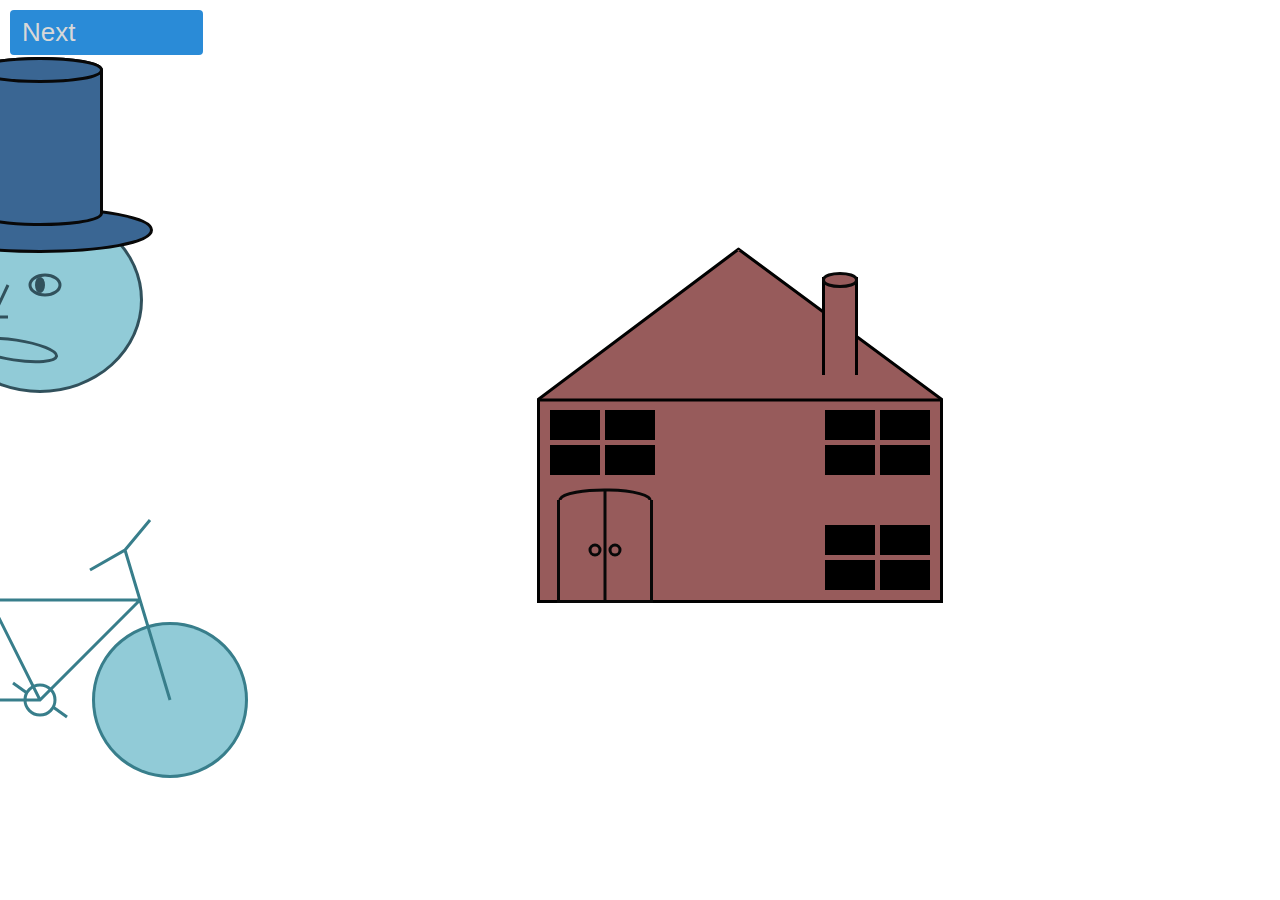
==== commit 6fbedc07: "add picture" ====
--- a/index.html
+++ b/index.html
@@ -4,12 +4,17 @@
     <meta charset="UTF-8">
     <title>Task_7</title>
     <link rel="stylesheet" href="css/style.css">
+    <link href="https://fonts.googleapis.com/icon?family=Material+Icons" rel="stylesheet">
 </head>
 <body>
     <canvas id="canvas">
         Your browser not support
     </canvas>
-    <a href="task_7.html">Next task</a>
+    <a href="task_7.html">Next
+        <span class="material-icons">
+            east
+        </span>
+    </a>
 
 <script src="script/script.js"></script>
 </body>
--- a/css/style.css
+++ b/css/style.css
@@ -10,7 +10,8 @@
     height: 100vh;
 }
 a{
-    display: block;
+    display: flex;
+    align-items: center;
     position: absolute;
     top: 10px;
     left: 10px;
@@ -22,6 +23,10 @@
     font-family: Roboto, sans-serif;
     font-size: 26px;
     color: #d8d8d8;
+}
+span{
+    font-size: 26px;
+    margin: 0 10px;
 }
 a:hover{
     background-color: #2475b7;
@@ -39,17 +44,56 @@
     left: 60px;
     top: 60px;
 }
-.cap img{
-    bottom: 0;
-}
 .bucket{
     position: absolute;
     left: 100px;
     top: 370px;
 }
-.paper img{
+.img-1{
     position: absolute;
     top: 600px;
     left: 700px;
     width: 200px;
+}
+.img-2{
+    position: absolute;
+    top: 150px;
+    left: 750px;
+    width: 200px;
+}
+.img-3{
+    position: absolute;
+    top: 440px;
+    left: 620px;
+    width: 200px;
+}
+.img-4{
+    position: absolute;
+    top: 340px;
+    left: 890px;
+    width: 200px;
+}
+.img-5{
+    position: absolute;
+    top: 120px;
+    left: 930px;
+    width: 200px;
+}
+.img-6{
+    position: absolute;
+    top: 190px;
+    left: 500px;
+    width: 200px;
+}
+.img-7{
+    position: absolute;
+    top: 560px;
+    left: 960px;
+    width: 200px;
+}
+.img-8{
+    position: absolute;
+    top: 700px;
+    left: 550px;
+    width: 200px;
 }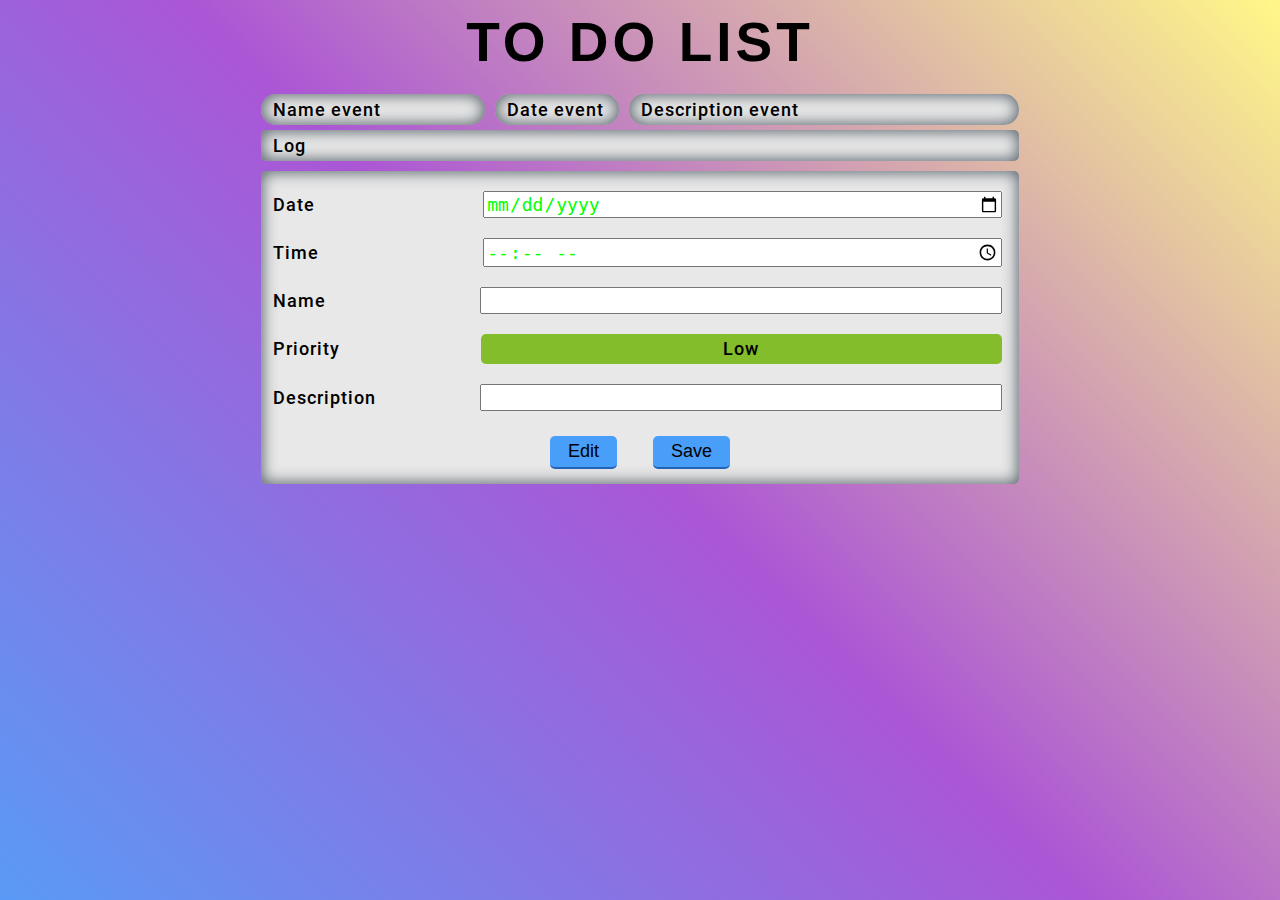
==== commit 14b65490: "1" ====
--- a/index.html
+++ b/index.html
@@ -2,20 +2,45 @@
 <html lang="en">
 <head>
     <meta charset="UTF-8">
-    <title>Task_7</title>
     <link rel="stylesheet" href="css/style.css">
-    <link href="https://fonts.googleapis.com/icon?family=Material+Icons" rel="stylesheet">
+    <title>TO DO LIST</title>
 </head>
 <body>
-    <canvas id="canvas">
-        Your browser not support
-    </canvas>
-    <a href="task_7.html">Next
-        <span class="material-icons">
-            east
-        </span>
-    </a>
+    <main>
+        <h1>TO DO LIST</h1>
+        <div class="list">
+            <div class="list-information">
+                <div class="list-first">
+                    Name event
+                </div>
 
+                <div class="list-second">
+                    Date event
+                </div>
+
+                <div class="list-third">
+                    Description event
+                </div>
+
+            </div>
+
+            <div class="list-fourth">
+                Log
+            </div>
+
+            <div class="list-fifth">
+                <label for="">Date<input type="date"></label>
+                <label for="">Time<input type="time"></label>
+                <label for="">Name<input type="text"></label>
+                <label for="">Priority<input type="checkbox" class="checkbox" onclick="enterPriority()"><div class="priority">Low</div></label>
+                <label for="">Description<input type="text"></label>
+                <div class="button-block">
+                    <button>Edit</button>
+                    <button>Save</button>
+                </div>
+            </div>
+        </div>
+    </main>
 <script src="script/script.js"></script>
 </body>
 </html>--- a/css/style.css
+++ b/css/style.css
@@ -1,99 +1,127 @@
+@font-face {
+    font-family: Ranchers-Regular;
+    src: url("../fonts/Ranchers-Regular.ttf");
+}
+@font-face {
+    font-family: Roboto;
+    src: url("../fonts/Roboto-Medium.ttf");
+}
 body{
     margin: 0;
-    height: 100%;
-
+    font-family: Ranchers-Regular, sans-serif;
+    letter-spacing: 4px;
 }
-
-#canvas{
-    display: block;
-    width: 100vw;
-    height: 100vh;
+main{
+    background: linear-gradient(45deg, #5a9af6, #ab56d5, #fff888);
+    min-width: 100vw;
+    min-height: 100vh;
+    display: flex;
+    flex-direction: column;
+    align-items: center;
 }
-a{
+h1{
+    margin: 0;
+    font-size: 55px;
+    text-align: center;
+    padding: 10px;
+}
+.list{
+    font-family: Roboto, sans-serif;
+    letter-spacing: 1px;
+    font-size: 18px;
+    display: flex;
+    flex-direction: column;
+    justify-content: center;
+    width: 60%;
+    height: 70%;
+    padding: 10px;
+}
+.list-information{
+    display: flex;
+    justify-content: center;
+    width: 100%;
+}
+.list .list-information div{
+    background-color: #e8e8e8;
+    min-height: 30%;
+    margin: 0 5px;
+    box-shadow: 0px 0px 15px 1px rgba(59, 72, 82, 0.88) inset;
+    border-radius: 15px;
+    padding: 5px 12px;
+}
+.list-first{
+    width: 30%;
+}
+.list-second{
+    width: 15%;
+}
+.list-third{
+    width: 55%;
+}
+.list-fourth, .list-fifth{
+    background-color: #e8e8e8;
+    min-height: 30%;
+    margin: 5px 5px;
+    box-shadow: 0 0 15px 1px rgba(59, 72, 82, 0.88) inset;
+    border-radius: 5px;
+    padding: 5px 12px;
+}
+label{
     display: flex;
     align-items: center;
-    position: absolute;
-    top: 10px;
-    left: 10px;
-    padding: 7px 12px;
-    background-color: #2a8bd7;
-    border-radius: 4px;
-    transition: 0.3s;
-    text-decoration: none;
-    font-family: Roboto, sans-serif;
-    font-size: 26px;
-    color: #d8d8d8;
+    justify-content: space-between;
+    margin: 10px 0;
 }
-span{
-    font-size: 26px;
-    margin: 0 10px;
+.priority{
+    height: 30px;
+    background-color: #84bd2b;
+    text-align: center;
+    border-radius: 5px;
+    width: 85%;
+    margin: 5px;
+    outline: 0;
+    max-width: 71%;
+    display: flex;
+    align-items: center;
+    justify-content: center;
 }
-a:hover{
-    background-color: #2475b7;
-    color: #FFFFFF;
+input:checked + .priority{
+    background-color: #e17c02;
 }
-.cap{
-    min-height: 360px;
-    position: absolute;
-    left: 120px;
-    top:270px;
-    transition: 1s;
+.checkbox{
+    position: fixed;
+    opacity: 0;
+    width: 100%;
 }
-.trash:hover .cap{
-    transform: rotateZ(-70deg);
-    left: 60px;
-    top: 60px;
+.checkbox:hover{
+    cursor: pointer;
 }
-.bucket{
-    position: absolute;
-    left: 100px;
-    top: 370px;
+.button-block{
+    display: flex;
+    justify-content: center;
 }
-.img-1{
-    position: absolute;
-    top: 600px;
-    left: 700px;
-    width: 200px;
+button{
+    margin: 10px 18px;
+    padding: 5px 18px;
+    background-color: #489ef8;
+    border: 0;
+    border-radius: 5px;
+    font-size: 18px;
+    border-bottom: 2px solid #2163b6;
+    transition: 0.4s;
+    outline: 0;
 }
-.img-2{
-    position: absolute;
-    top: 150px;
-    left: 750px;
-    width: 200px;
+button:hover{
+    background-color: #2163b6;
+    cursor: pointer;
+    color: #ffffff;
 }
-.img-3{
-    position: absolute;
-    top: 440px;
-    left: 620px;
-    width: 200px;
-}
-.img-4{
-    position: absolute;
-    top: 340px;
-    left: 890px;
-    width: 200px;
-}
-.img-5{
-    position: absolute;
-    top: 120px;
-    left: 930px;
-    width: 200px;
-}
-.img-6{
-    position: absolute;
-    top: 190px;
-    left: 500px;
-    width: 200px;
-}
-.img-7{
-    position: absolute;
-    top: 560px;
-    left: 960px;
-    width: 200px;
-}
-.img-8{
-    position: absolute;
-    top: 700px;
-    left: 550px;
-    width: 200px;
+input{
+    display: block;
+    width: 85%;
+    margin: 5px;
+    outline: 0;
+    max-width: 70%;
+    font-size: 18px;
+    color: #00ff00;
 }